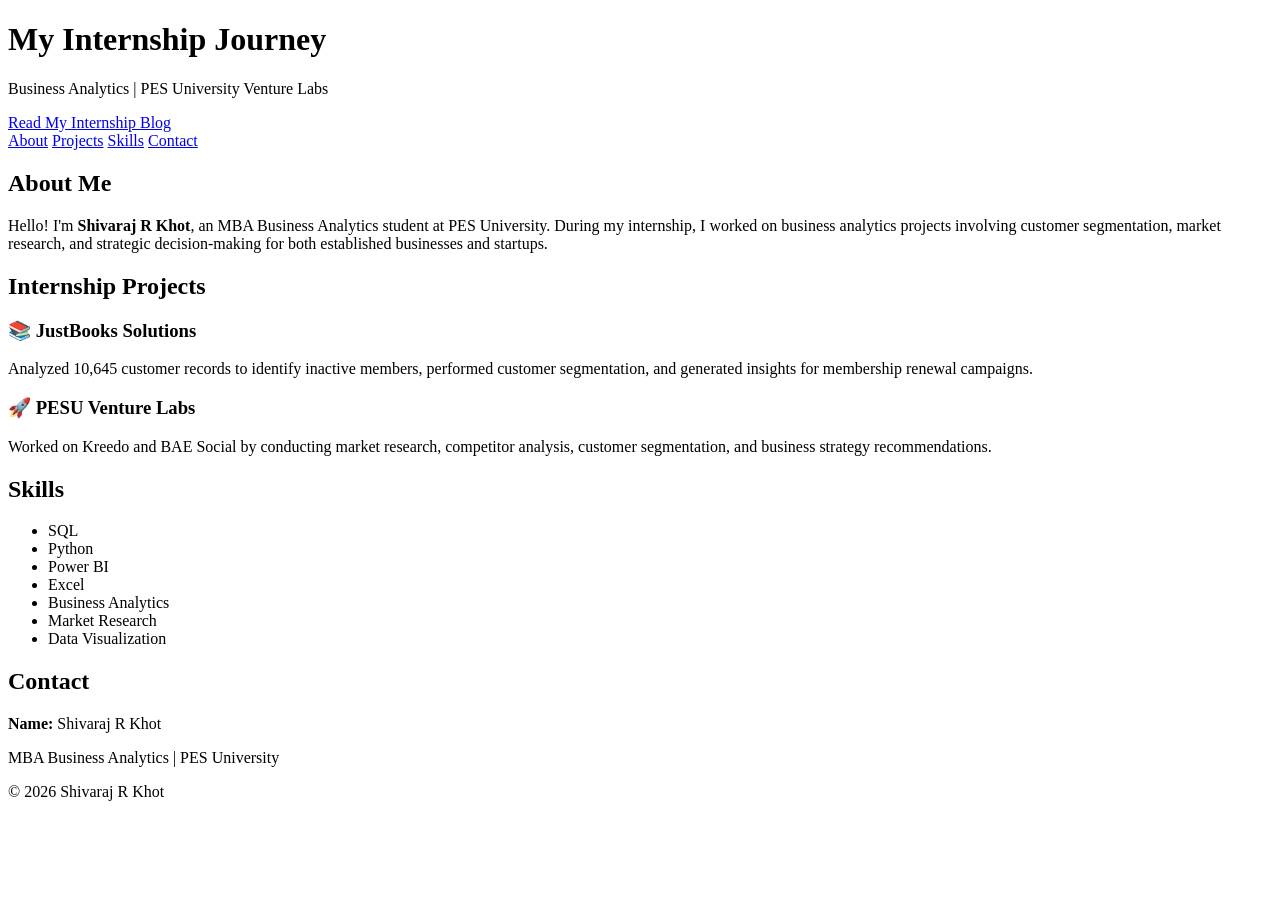
==== index.html @ 16b7568f "Create index.html" ====
<!DOCTYPE html>
<html lang="en">
<head>
    <meta charset="UTF-8">
    <meta name="viewport" content="width=device-width, initial-scale=1.0">
    <title>Shivaraj Khot | Internship Portfolio</title>
    <link rel="stylesheet" href="style.css">
</head>

<body>

<header>

    <h1>My Internship Journey</h1>

    <p>Business Analytics | PES University Venture Labs</p>

    <a href="blog.md" class="button">Read My Internship Blog</a>

</header>

<nav>

    <a href="#about">About</a>

    <a href="#projects">Projects</a>

    <a href="#skills">Skills</a>

    <a href="#contact">Contact</a>

</nav>

<section id="about">

<h2>About Me</h2>

<p>
Hello! I'm <b>Shivaraj R Khot</b>, an MBA Business Analytics student at PES University.
During my internship, I worked on business analytics projects involving customer segmentation,
market research, and strategic decision-making for both established businesses and startups.
</p>

</section>

<section id="projects">

<h2>Internship Projects</h2>

<div class="card">

<h3>📚 JustBooks Solutions</h3>

<p>
Analyzed 10,645 customer records to identify inactive members,
performed customer segmentation,
and generated insights for membership renewal campaigns.
</p>

</div>

<div class="card">

<h3>🚀 PESU Venture Labs</h3>

<p>
Worked on Kreedo and BAE Social by conducting market research,
competitor analysis,
customer segmentation,
and business strategy recommendations.
</p>

</div>

</section>

<section id="skills">

<h2>Skills</h2>

<ul>

<li>SQL</li>

<li>Python</li>

<li>Power BI</li>

<li>Excel</li>

<li>Business Analytics</li>

<li>Market Research</li>

<li>Data Visualization</li>

</ul>

</section>

<section id="contact">

<h2>Contact</h2>

<p>

<b>Name:</b> Shivaraj R Khot

</p>

<p>

MBA Business Analytics | PES University

</p>

</section>

<footer>

<p>© 2026 Shivaraj R Khot</p>

</footer>

</body>
</html>
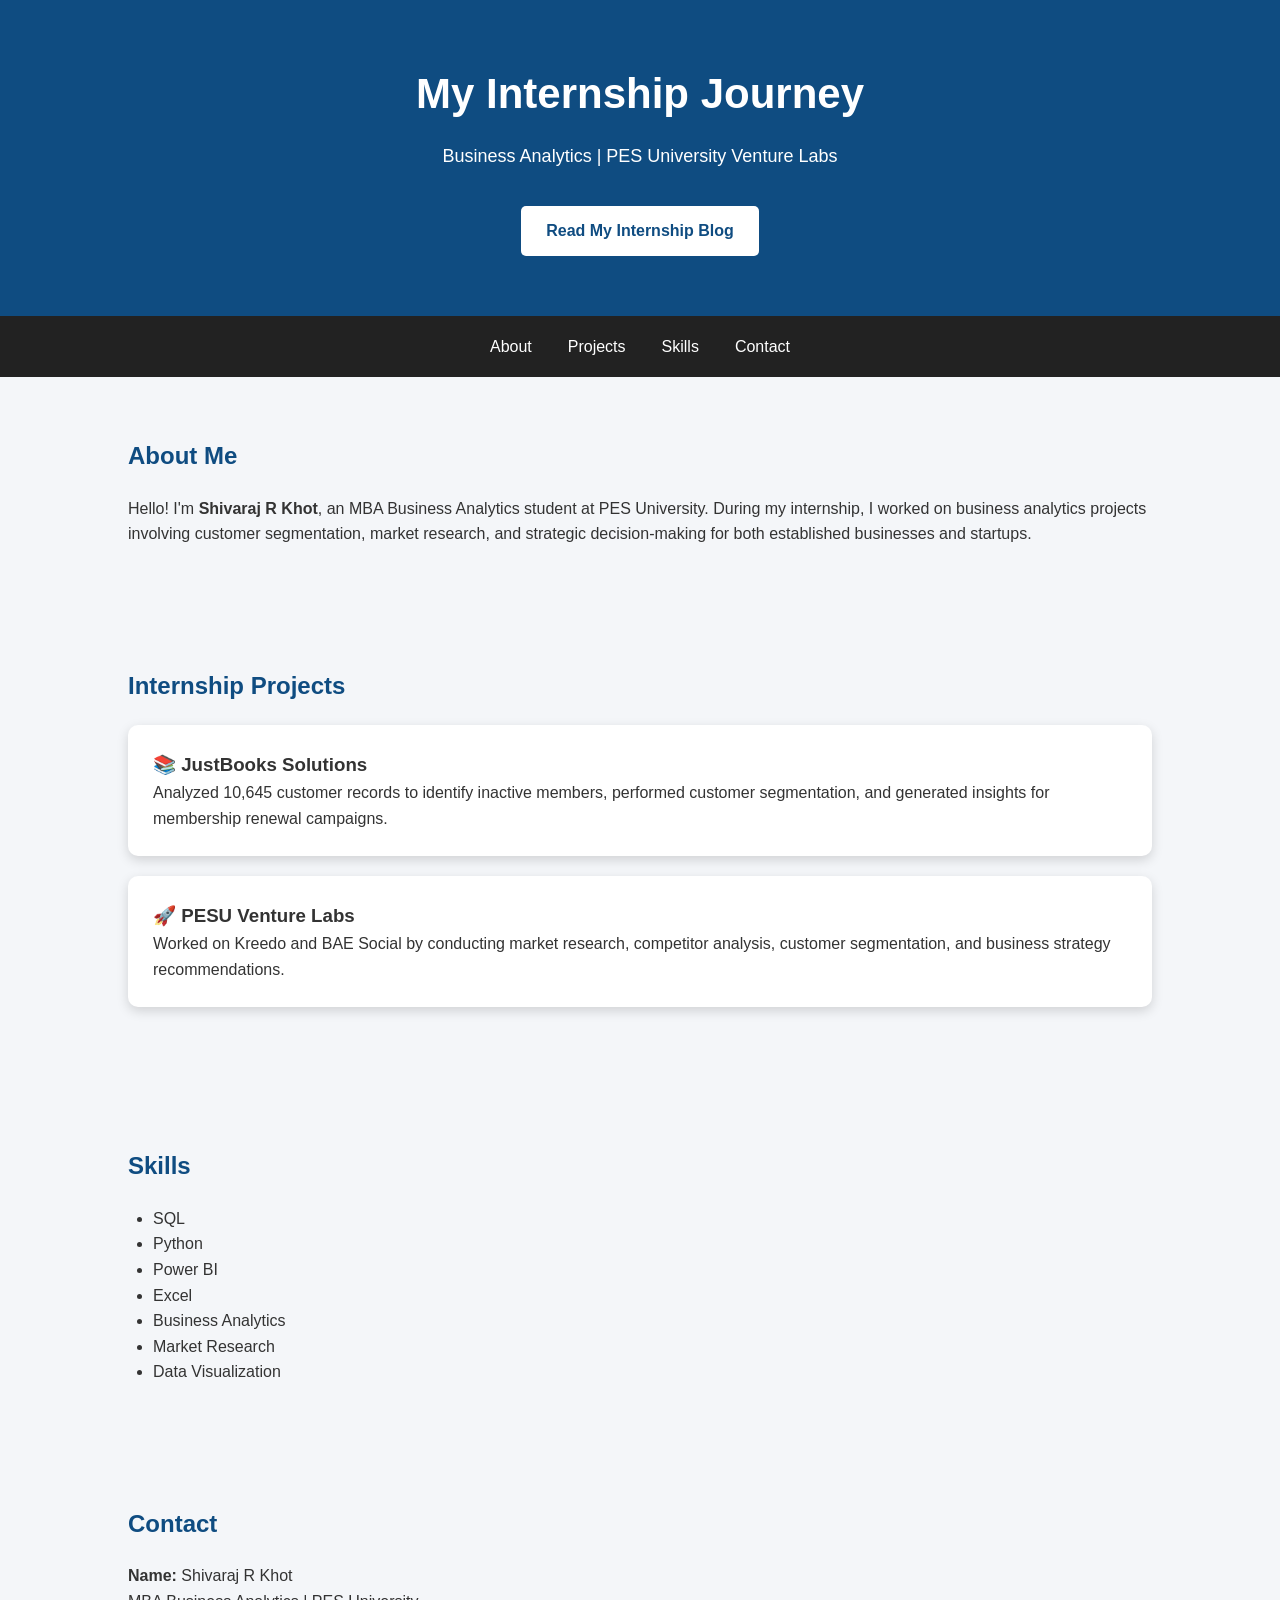
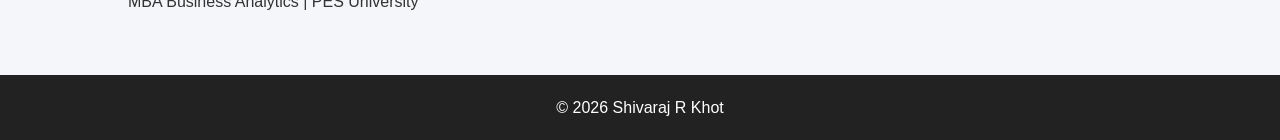
==== commit 3e84c4e5: "Update index.html" ====
--- a/index.html
+++ b/index.html
@@ -15,7 +15,7 @@
 
     <p>Business Analytics | PES University Venture Labs</p>
 
-    <a href="blog.md" class="button">Read My Internship Blog</a>
+   <a href="blog.html" class="button">Read My Internship Blog</a>
 
 </header>
 
--- a/style.css
+++ b/style.css
@@ -0,0 +1,97 @@
+*{
+    margin:0;
+    padding:0;
+    box-sizing:border-box;
+}
+
+body{
+    font-family:Arial, Helvetica, sans-serif;
+    background:#f4f6f9;
+    color:#333;
+    line-height:1.6;
+}
+
+header{
+    background:#0f4c81;
+    color:white;
+    text-align:center;
+    padding:60px 20px;
+}
+
+header h1{
+    font-size:42px;
+}
+
+header p{
+    margin:15px 0;
+    font-size:18px;
+}
+
+.button{
+    display:inline-block;
+    margin-top:20px;
+    padding:12px 25px;
+    background:white;
+    color:#0f4c81;
+    text-decoration:none;
+    border-radius:5px;
+    font-weight:bold;
+}
+
+.button:hover{
+    background:#ffd54f;
+}
+
+nav{
+    background:#222;
+    display:flex;
+    justify-content:center;
+    position:sticky;
+    top:0;
+}
+
+nav a{
+    color:white;
+    padding:18px;
+    text-decoration:none;
+    transition:0.3s;
+}
+
+nav a:hover{
+    background:#0f4c81;
+}
+
+section{
+    width:80%;
+    margin:auto;
+    padding:60px 0;
+}
+
+section h2{
+    color:#0f4c81;
+    margin-bottom:20px;
+}
+
+.card{
+    background:white;
+    padding:25px;
+    margin:20px 0;
+    border-radius:10px;
+    box-shadow:0 4px 12px rgba(0,0,0,.15);
+    transition:0.3s;
+}
+
+.card:hover{
+    transform:translateY(-5px);
+}
+
+ul{
+    margin-left:25px;
+}
+
+footer{
+    background:#222;
+    color:white;
+    text-align:center;
+    padding:20px;
+}
